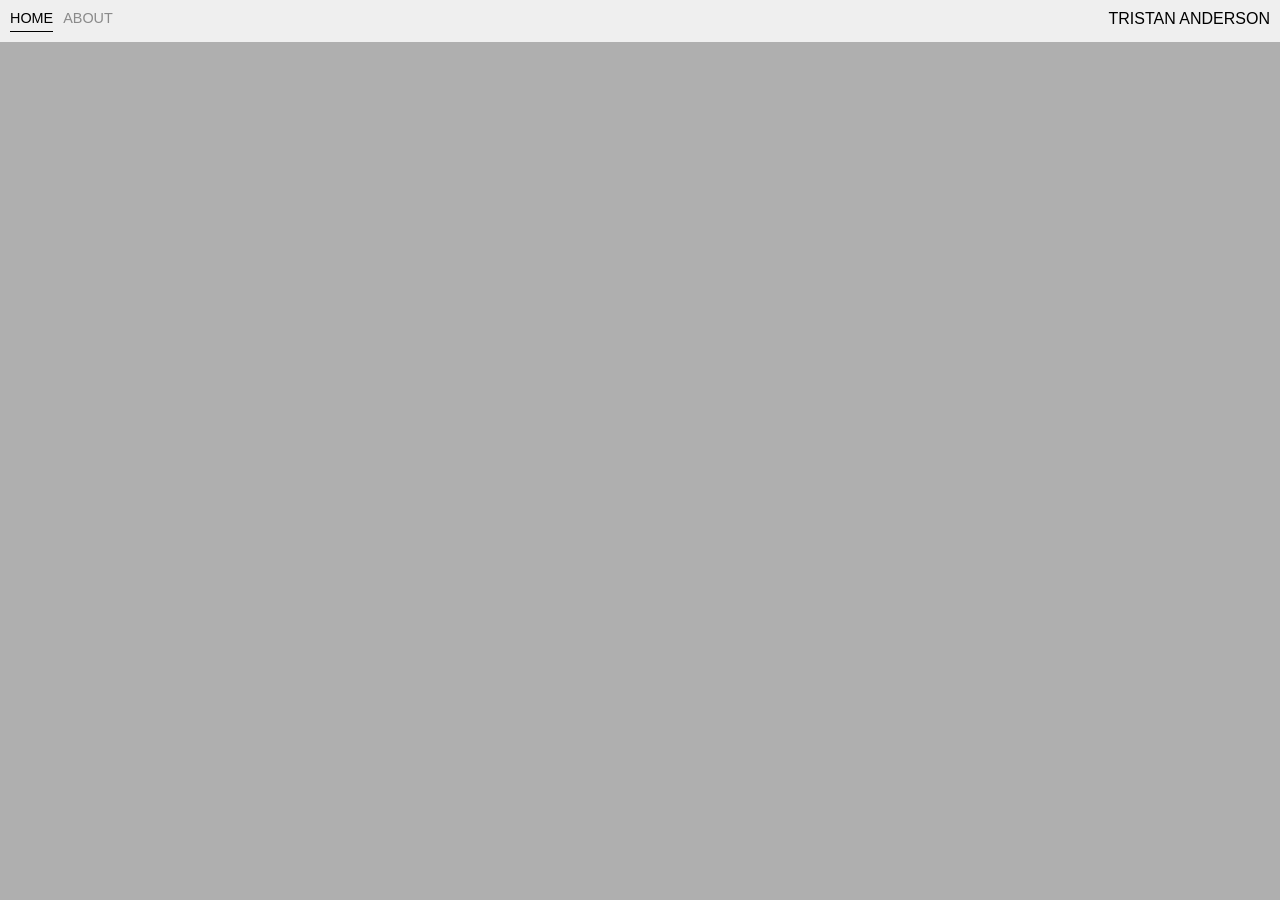
==== index.html @ 54da4584 "Update index.html" ====
<!DOCTYPE html>
<html lang="en">
<head>
    <meta charset="UTF-8">
    <title>Home</title>
    <link rel="stylesheet" href="./styles.css">
</head>
<body>
    <div class="container">
        <div class="nav-wrapper">
            <div class="left-side">
                <div class="active-nav-link">
                    <div class="nav-link-wrapper">
                        <a href="index.html">Home</a>
                    </div>
                </div>
                
                <div class="nav-link-wrapper">
                    <a href="about.html">About</a>
                </div>
            </div>

            <div class="right-side">
                <div class="brand">
                    <div>Tristan Anderson</div>
                </div>
            </div>
        </div>
    </div>
    
</body>
</html>
---- styles.css ----
body {
    margin: 0px;
    background-color: #afafaf;
    font-family: Arial, Helvetica, sans-serif;
}
.nav-wrapper {
    display: flex;
    justify-content: space-between;
    padding: 10px;
    text-transform: uppercase;
    background-color: #efefef;
}

.nav-wrapper .left-side {
    display: flex;
}

.nav-wrapper > .left-side > div{
    margin-right: 10px;
    font-size: 0.9em;
}

.nav-link-wrapper {
    height: 20px;
    border-bottom: 1px solid transparent;
    transition: border-bottom 0.5s;
}

.nav-link-wrapper a {
    color: #8a8a8a;
    text-decoration: none;
    transition: color 0.5s;
}

.nav-link-wrapper:hover {
    border-bottom: 1px solid black;
}

.nav-link-wrapper a:hover {
    color: black;
}

.active-nav-link {
    border-bottom: 1px solid black;
}

.active-nav-link a{
    color: black !important;
}
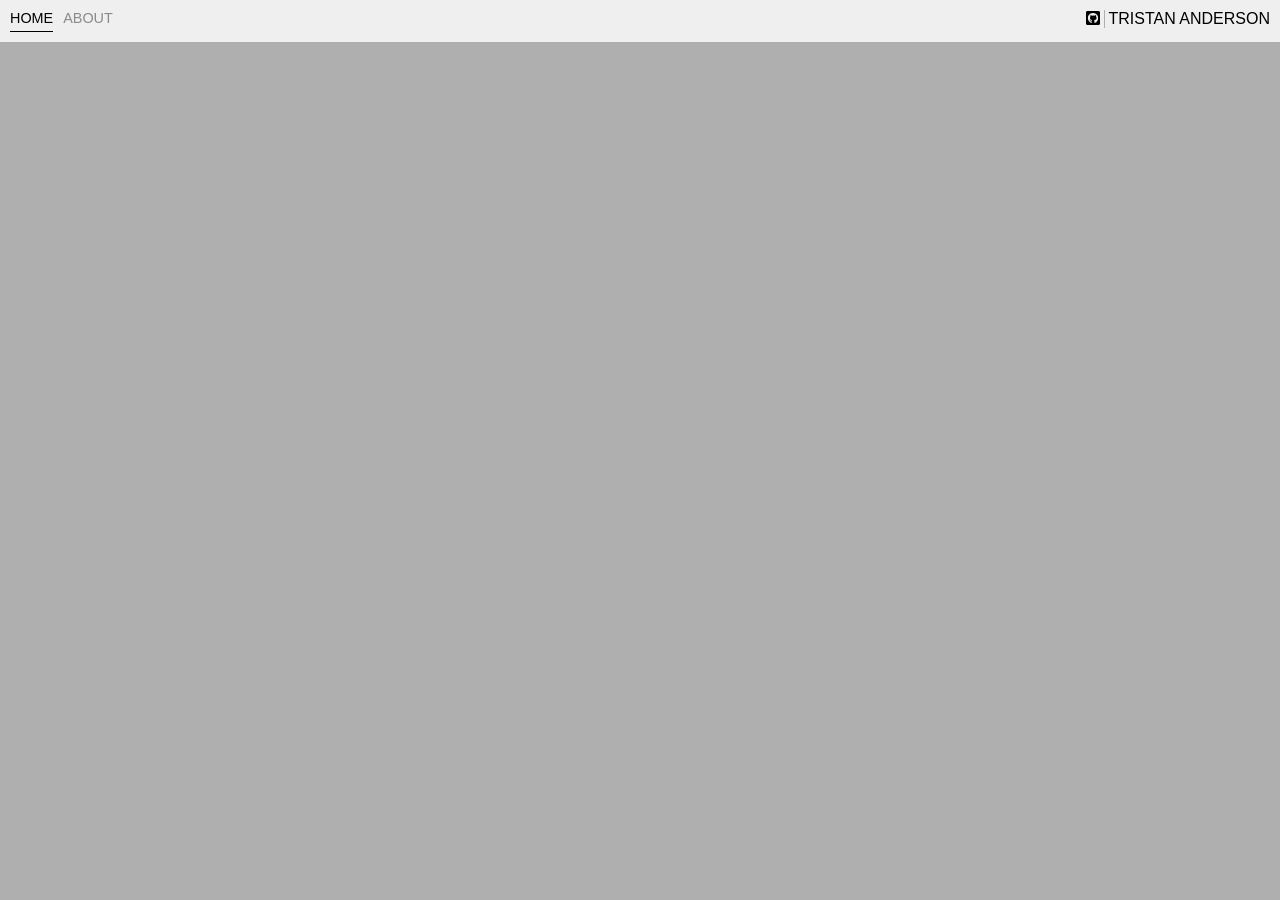
==== commit 6d528f7d: "added FA icons. added a hypercube p5 sketch on about page" ====
--- a/index.html
+++ b/index.html
@@ -1,10 +1,12 @@
 <!DOCTYPE html>
 <html lang="en">
-<head>
-    <meta charset="UTF-8">
-    <title>Home</title>
-    <link rel="stylesheet" href="./styles.css">
-</head>
+    <head>
+        <meta charset="UTF-8">
+        <meta http-equiv="X-UA-Compatible" content="IE=edge">
+        <link rel="stylesheet" href="styles.css">
+        <link rel="stylesheet" href="fa/css/all.min.css">
+        <title>Home</title>
+    </head>
 <body>
     <div class="container">
         <div class="nav-wrapper">
@@ -14,19 +16,23 @@
                         <a href="index.html">Home</a>
                     </div>
                 </div>
-                
-                <div class="nav-link-wrapper">
+
+                <div class="nav-link-wrapper">  
                     <a href="about.html">About</a>
                 </div>
             </div>
 
             <div class="right-side">
                 <div class="brand">
-                    <div>Tristan Anderson</div>
+                    <div class="icons-wrapper">
+                        <div class="icon-wrapper">
+                            <a href="https://github.com/TAnderson2023"><i class="fab fa-github-square" style="color: black;"></i></a>
+                        </div>
+                    </div>
+                    <div class="name">Tristan Anderson</div>
                 </div>
             </div>
         </div>
     </div>
-    
 </body>
-</html>
+</html>
--- a/styles.css
+++ b/styles.css
@@ -1,7 +1,10 @@
 body {
     margin: 0px;
     background-color: #afafaf;
-    font-family: Arial, Helvetica, sans-serif;
+    
+}
+body::-webkit-scrollbar{
+    display: none;
 }
 .nav-wrapper {
     display: flex;
@@ -13,6 +16,7 @@
 
 .nav-wrapper .left-side {
     display: flex;
+    font-family: Arial, Helvetica, sans-serif;
 }
 
 .nav-wrapper > .left-side > div{
@@ -47,4 +51,25 @@
 .active-nav-link a{
     color: black !important;
 }
+.right-side a {
+    text-decoration: none;
+}
 
+.right-side .brand{
+    display: flex;
+}
+
+.right-side > .brand > .name {
+    padding-left: 4px;
+    border-left: 1px solid #afafaf;
+    font-family: Arial, Helvetica, sans-serif;
+}
+
+.right-side > .brand > .icons-wrapper{
+    padding-right: 4px;
+}
+
+.content-wrapper {
+    display: grid;
+    grid-template-columns: 2fr 1fr;
+}
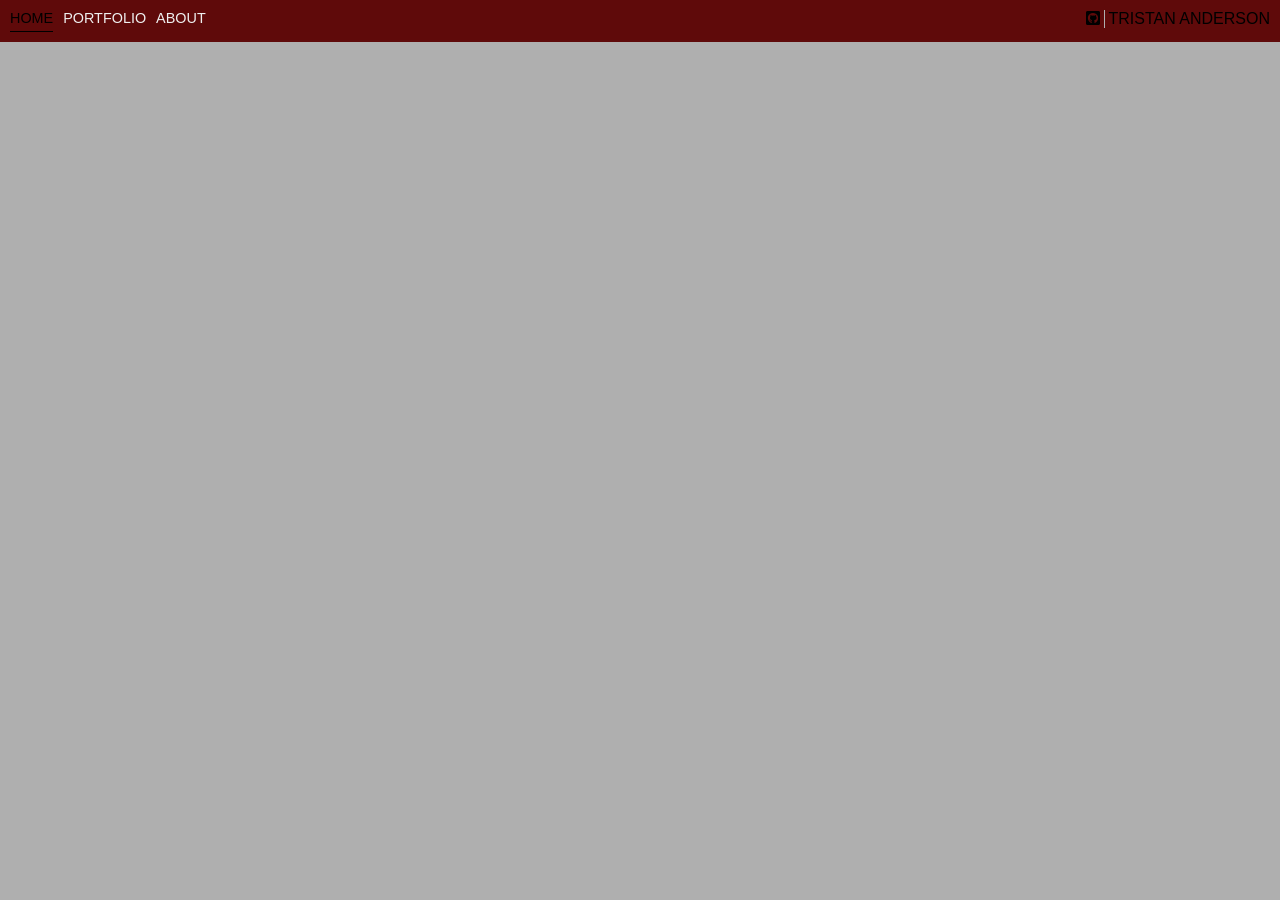
==== commit ee1ac0b8: "commiting merge" ====
--- a/index.html
+++ b/index.html
@@ -5,6 +5,9 @@
         <meta http-equiv="X-UA-Compatible" content="IE=edge">
         <link rel="stylesheet" href="styles.css">
         <link rel="stylesheet" href="fa/css/all.min.css">
+        <link rel="preconnect" href="https://fonts.googleapis.com">
+        <link rel="preconnect" href="https://fonts.gstatic.com" crossorigin>
+        <link href="https://fonts.googleapis.com/css2?family=Gothic+A1:wght@200&family=Poppins&family=Space+Mono&display=swap" rel="stylesheet">
         <title>Home</title>
     </head>
 <body>
@@ -15,6 +18,10 @@
                     <div class="nav-link-wrapper">
                         <a href="index.html">Home</a>
                     </div>
+                </div>
+
+                <div class="nav-link-wrapper">
+                    <a href="portfolio.html">Portfolio</a>
                 </div>
 
                 <div class="nav-link-wrapper">  
@@ -35,4 +42,4 @@
         </div>
     </div>
 </body>
-</html>+</html>
--- a/styles.css
+++ b/styles.css
@@ -11,7 +11,7 @@
     justify-content: space-between;
     padding: 10px;
     text-transform: uppercase;
-    background-color: #efefef;
+    background-color: #5f0a0a;
 }
 
 .nav-wrapper .left-side {
@@ -31,7 +31,7 @@
 }
 
 .nav-link-wrapper a {
-    color: #8a8a8a;
+    color: #efefef;
     text-decoration: none;
     transition: color 0.5s;
 }
@@ -69,7 +69,56 @@
     padding-right: 4px;
 }
 
-.content-wrapper {
+.about {
     display: grid;
     grid-template-columns: 2fr 1fr;
+}
+
+.content-wrapper {
+    display: block;
+}
+
+.description-wrapper{
+    margin: auto;
+    padding-bottom: 50px;
+    width: 1000px;
+}
+.description-wrapper h1 {
+    padding-left: 100px;
+    font-family: 'Space Mono', monospace;
+}
+
+.description-wrapper p {
+    padding-left: 125px;
+    padding-right: 125px;
+    text-align: center;
+    font-family: 'Gothic A1', sans-serif;
+    font-size: 1.2em
+}
+
+.portfolio {
+    font-family: 'Poppins', sans-serif;
+    font-size: .8em;
+    display: flex;
+    justify-content: space-between;
+    margin:auto;
+    width: 1000px;
+    height: 1000px;
+}
+.project-wrapper {
+    display: grid;
+    grid-template-rows: 2fr 1fr;
+    padding: 30px;
+    text-align: center;
+    height: 300px;
+}
+.project-wrapper > a{
+    width: 256px;
+    height: 256px;
+    margin-left: auto;
+    margin-right: auto;
+}
+.project-wrapper > a > img{
+    width: inherit;
+    height: inherit;
 }
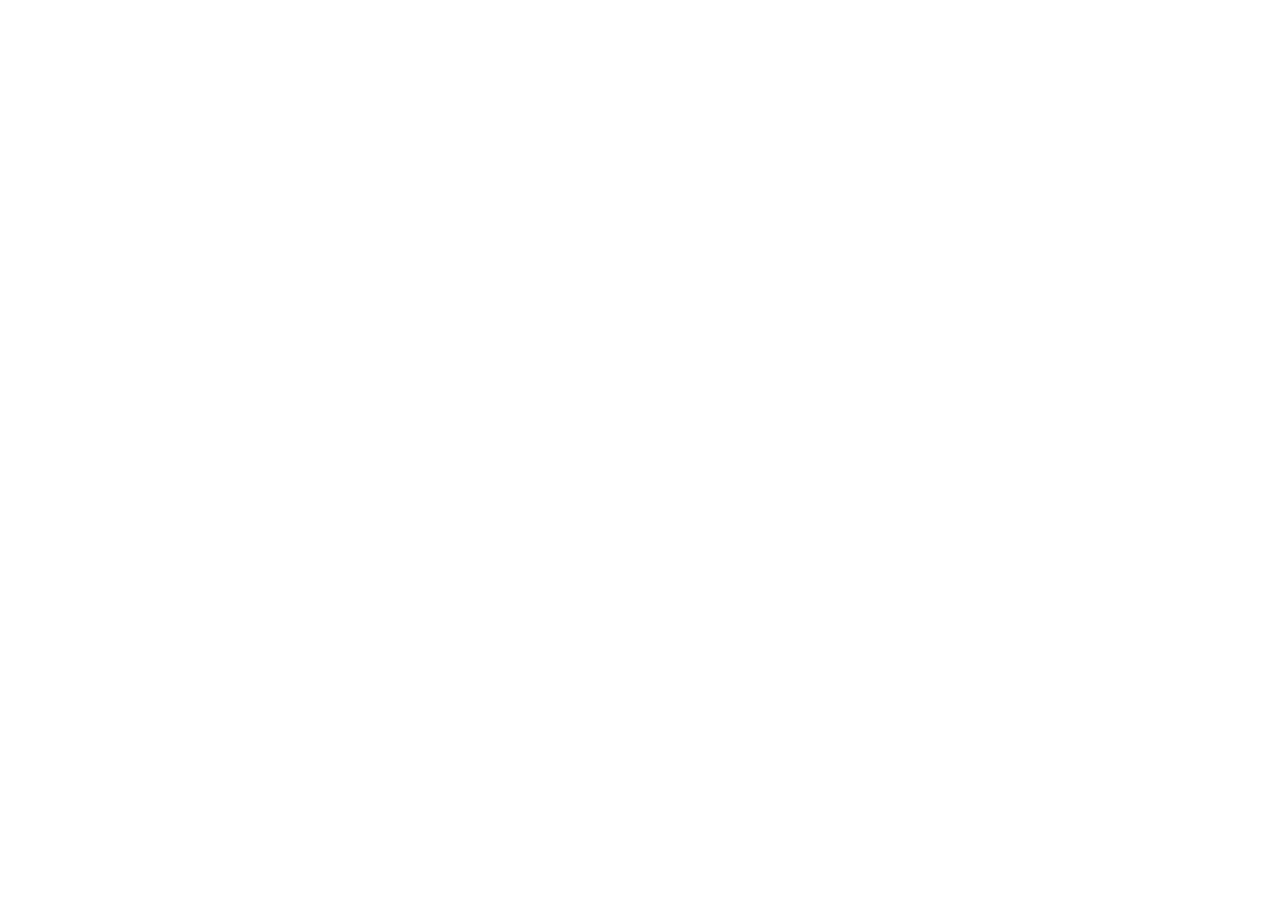
==== commit 677ae23a: "Updates" ====
--- a/index.html
+++ b/index.html
@@ -1,45 +1 @@
-<!DOCTYPE html>
-<html lang="en">
-    <head>
-        <meta charset="UTF-8">
-        <meta http-equiv="X-UA-Compatible" content="IE=edge">
-        <link rel="stylesheet" href="styles.css">
-        <link rel="stylesheet" href="fa/css/all.min.css">
-        <link rel="preconnect" href="https://fonts.googleapis.com">
-        <link rel="preconnect" href="https://fonts.gstatic.com" crossorigin>
-        <link href="https://fonts.googleapis.com/css2?family=Gothic+A1:wght@200&family=Poppins&family=Space+Mono&display=swap" rel="stylesheet">
-        <title>Home</title>
-    </head>
-<body>
-    <div class="container">
-        <div class="nav-wrapper">
-            <div class="left-side">
-                <div class="active-nav-link">
-                    <div class="nav-link-wrapper">
-                        <a href="index.html">Home</a>
-                    </div>
-                </div>
-
-                <div class="nav-link-wrapper">
-                    <a href="portfolio.html">Portfolio</a>
-                </div>
-
-                <div class="nav-link-wrapper">  
-                    <a href="about.html">About</a>
-                </div>
-            </div>
-
-            <div class="right-side">
-                <div class="brand">
-                    <div class="icons-wrapper">
-                        <div class="icon-wrapper">
-                            <a href="https://github.com/TAnderson2023"><i class="fab fa-github-square" style="color: black;"></i></a>
-                        </div>
-                    </div>
-                    <div class="name">Tristan Anderson</div>
-                </div>
-            </div>
-        </div>
-    </div>
-</body>
-</html>
+<!doctype html><html lang="en"><head><meta charset="utf-8"/><link rel="icon" href="/TAnderson2023.github.io/favicon.ico"/><meta name="viewport" content="width=device-width,initial-scale=1"/><meta name="theme-color" content="#000000"/><meta name="description" content="Web site created using create-react-app"/><link rel="apple-touch-icon" href="/TAnderson2023.github.io/logo192.png"/><link rel="manifest" href="/TAnderson2023.github.io/manifest.json"/><title>React App</title><script defer="defer" src="/TAnderson2023.github.io/static/js/main.ff75f70e.js"></script><link href="/TAnderson2023.github.io/static/css/main.f855e6bc.css" rel="stylesheet"></head><body><noscript>You need to enable JavaScript to run this app.</noscript><div id="root"></div></body></html>
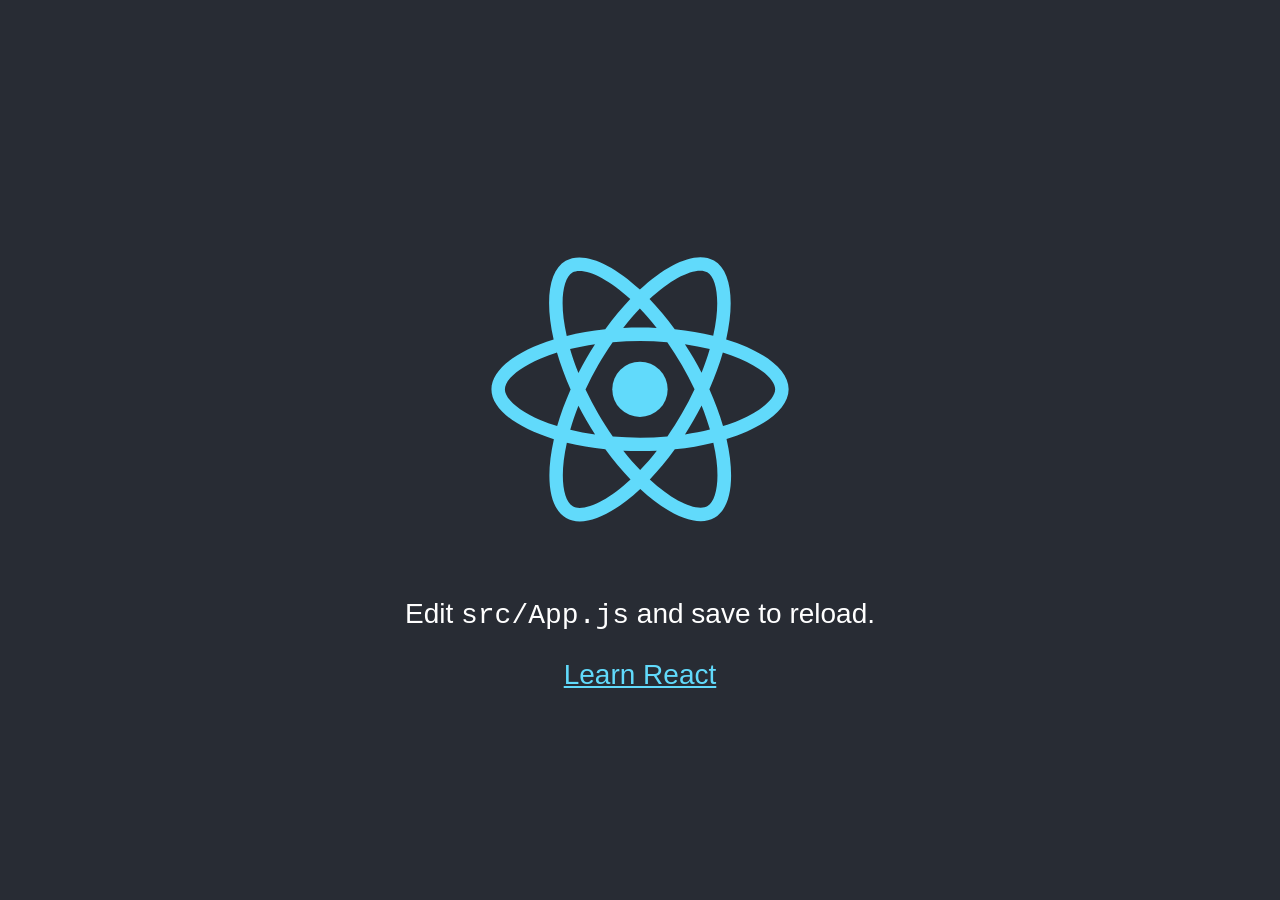
==== commit 9e58eae4: "Updates" ====
--- a/index.html
+++ b/index.html
@@ -1 +1 @@
-<!doctype html><html lang="en"><head><meta charset="utf-8"/><link rel="icon" href="/TAnderson2023.github.io/favicon.ico"/><meta name="viewport" content="width=device-width,initial-scale=1"/><meta name="theme-color" content="#000000"/><meta name="description" content="Web site created using create-react-app"/><link rel="apple-touch-icon" href="/TAnderson2023.github.io/logo192.png"/><link rel="manifest" href="/TAnderson2023.github.io/manifest.json"/><title>React App</title><script defer="defer" src="/TAnderson2023.github.io/static/js/main.ff75f70e.js"></script><link href="/TAnderson2023.github.io/static/css/main.f855e6bc.css" rel="stylesheet"></head><body><noscript>You need to enable JavaScript to run this app.</noscript><div id="root"></div></body></html>+<!doctype html><html lang="en"><head><meta charset="utf-8"/><link rel="icon" href="/favicon.ico"/><meta name="viewport" content="width=device-width,initial-scale=1"/><meta name="theme-color" content="#000000"/><meta name="description" content="Web site created using create-react-app"/><link rel="apple-touch-icon" href="/logo192.png"/><link rel="manifest" href="/manifest.json"/><title>React App</title><script defer="defer" src="/static/js/main.d06733ef.js"></script><link href="/static/css/main.f855e6bc.css" rel="stylesheet"></head><body><noscript>You need to enable JavaScript to run this app.</noscript><div id="root"></div></body></html>
--- a/static/css/main.f855e6bc.css
+++ b/static/css/main.f855e6bc.css
@@ -0,0 +1,2 @@
+body{-webkit-font-smoothing:antialiased;-moz-osx-font-smoothing:grayscale;font-family:-apple-system,BlinkMacSystemFont,Segoe UI,Roboto,Oxygen,Ubuntu,Cantarell,Fira Sans,Droid Sans,Helvetica Neue,sans-serif;margin:0}code{font-family:source-code-pro,Menlo,Monaco,Consolas,Courier New,monospace}.App{text-align:center}.App-logo{height:40vmin;pointer-events:none}@media (prefers-reduced-motion:no-preference){.App-logo{animation:App-logo-spin 20s linear infinite}}.App-header{align-items:center;background-color:#282c34;color:#fff;display:flex;flex-direction:column;font-size:calc(10px + 2vmin);justify-content:center;min-height:100vh}.App-link{color:#61dafb}@keyframes App-logo-spin{0%{transform:rotate(0deg)}to{transform:rotate(1turn)}}
+/*# sourceMappingURL=main.f855e6bc.css.map*/
